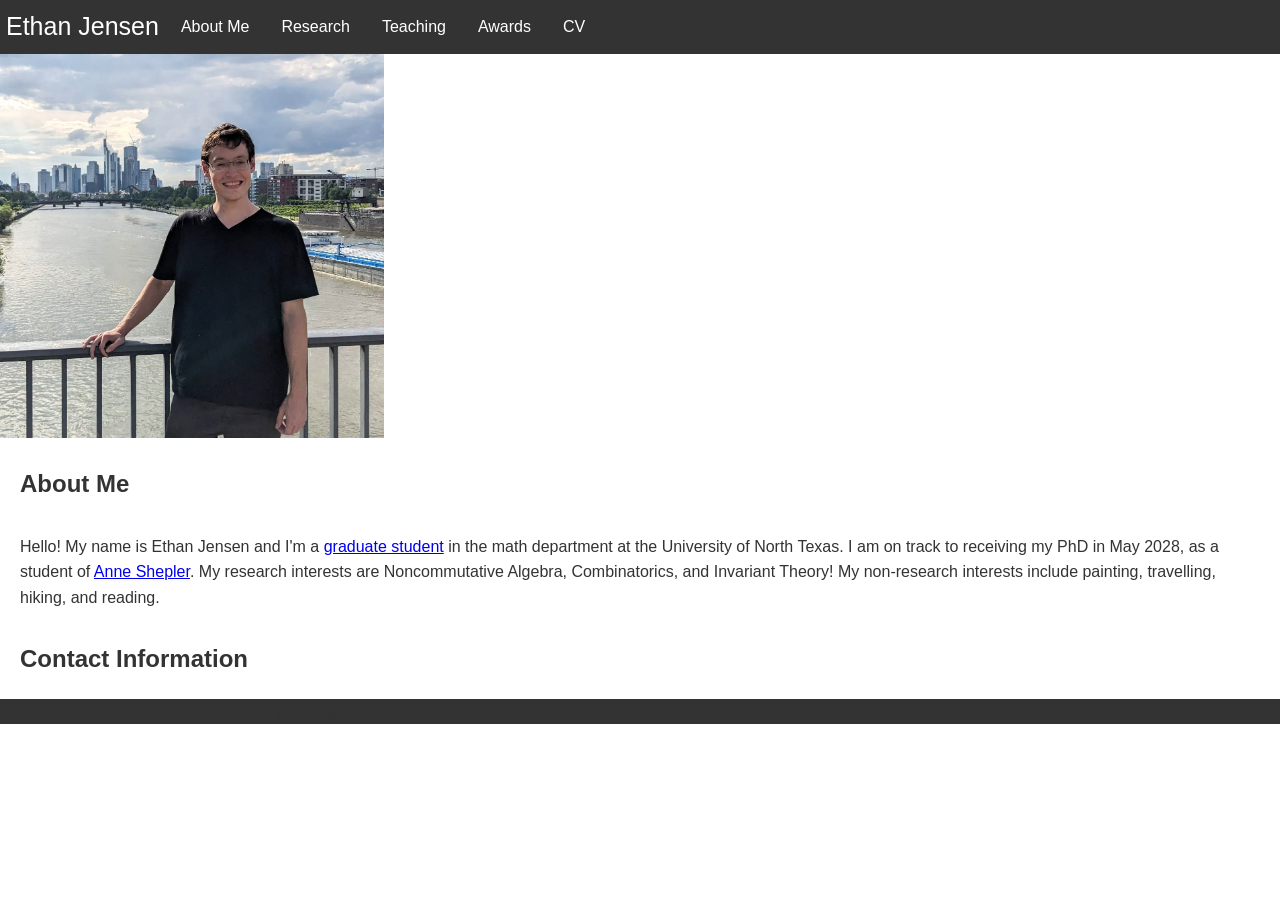
==== index.html @ 22f38358 "fixed inaccuracy." ====
<!DOCTYPE html>
<html lang="en">
<head>
    <meta charset="UTF-8">
    <meta name="viewport" content="width=device-width, initial-scale=1.0">
    <link href="style.css" rel="stylesheet" type="text/css" />
    <title>Ethan Jensen</title>
</head>
<body>
    <ul>
      <li class ="my-name">Ethan Jensen</li>
      <li><a href="index.html">About Me</a></li>
      <li><a href="research.html">Research</a></li>
      <li><a href="teaching.html">Teaching</a></li>
      <li><a href="awards.html">Awards</a></li>
      <li><a href="cv.html">CV</a></li>
    </ul>

    <img src="portrait.jpg" alt="Portrait" id="portrait">
    
    <h2>About Me</h2>
    
    <p>Hello! My name is Ethan Jensen and I'm a
      <a href="https://facultyinfo.unt.edu/faculty-profile?profile=esj0053">graduate student</a>
      in the math department at the University of North Texas. I am on track to receiving my PhD
      in May 2028, as a student of <a href = "https://sites.math.unt.edu/~ashepler/">Anne Shepler</a>.

      My research interests are Noncommutative Algebra, Combinatorics, and Invariant Theory!

      My non-research interests include painting, travelling, hiking, and reading.
    </p>

    <h2>Contact Information</h2>
    <ul>
      <li>Office: GAB476</li>
      <li>Institution Email: ethan.jensen@unt.edu</li>
      <li>Personal Email: ethanjensen0919@gmail.com</li>
    </ul>
</body>
</html>
---- style.css ----
body {
    font-family: Arial, sans-serif;
    line-height: 1.6;
    color: #333;
    margin: 0;
    padding: 0;
}

header, footer {
    background-color: #f4f4f4;
    padding: 20px;
    text-align: center;
}

h2, p {
  margin: 10px;
  padding: 10px;
}

ul {
  list-style-type: none;
  margin: 0;
  padding: 0;
  overflow: hidden;
  background-color: #333333;
}

ul li {
  float: left;
}

ul li a {
  display: block;
  color: white;
  text-align: center;
  padding: 14px 16px;
  text-decoration: none;
}

ul li a:hover {
  background-color: #111111;
}

main {
    padding: 20px;
    max-width: 1200px;
    margin: 0 auto;
}

section {
    margin-bottom: 20px;
}

h1, h2 {
    color: #333;
}

#portrait {
  width: 30%;
  height: 30%;
}

.my-name {
  color: white;
  font-size: 25px;
  padding: 6px;
}

/* Generated Table Formatting Garbage */

.tg  {border:none;border-collapse:collapse;border-spacing:0;}
.tg td{border-style:solid;border-width:0px;font-family:Arial, sans-serif;font-size:14px;overflow:hidden;
  padding:10px 5px;word-break:normal;}
.tg th{border-style:solid;border-width:0px;font-family:Arial, sans-serif;font-size:14px;font-weight:normal;
  overflow:hidden;padding:10px 5px;word-break:normal;}
.tg .tg-m6gx{border-color:inherit;font-family:Verdana, Geneva, sans-serif !important;font-size:18px;text-align:center;
  vertical-align:top}
.tg .tg-4qij{font-family:Verdana, Geneva, sans-serif !important;font-size:18px;text-align:center;vertical-align:top}
.tg .tg-6uti{border-color:inherit;font-family:Verdana, Geneva, sans-serif !important;font-size:18px;text-align:right;
  vertical-align:top}
.tg .tg-hlu1{font-family:Verdana, Geneva, sans-serif !important;font-size:18px;text-align:left;vertical-align:top}
.tg .tg-98wp{border-color:inherit;font-family:Verdana, Geneva, sans-serif !important;font-size:18px;text-align:right;
  vertical-align:top}
.tg .tg-9efg{font-family:Verdana, Geneva, sans-serif !important;font-size:18px;text-align:right;vertical-align:top}
.tg .tg-83bi{border-color:inherit;font-family:Verdana, Geneva, sans-serif !important;font-size:18px;text-align:center;
  vertical-align:top}
.tg .tg-hvap{border-color:inherit;font-family:Verdana, Geneva, sans-serif !important;font-size:18px;text-align:left;
  vertical-align:top}
.tg .tg-bld0{border-color:inherit;font-family:Verdana, Geneva, sans-serif !important;font-size:18px;text-align:left;
  vertical-align:top}
.tg .tg-egga{font-family:Verdana, Geneva, sans-serif !important;font-size:18px;text-align:left;vertical-align:top}
.tg .tg-sx3s{font-family:Verdana, Geneva, sans-serif !important;font-size:18px;text-align:center;vertical-align:top}
.tg .tg-vurl{font-family:Verdana, Geneva, sans-serif !important;font-size:18px;text-align:right;vertical-align:top}
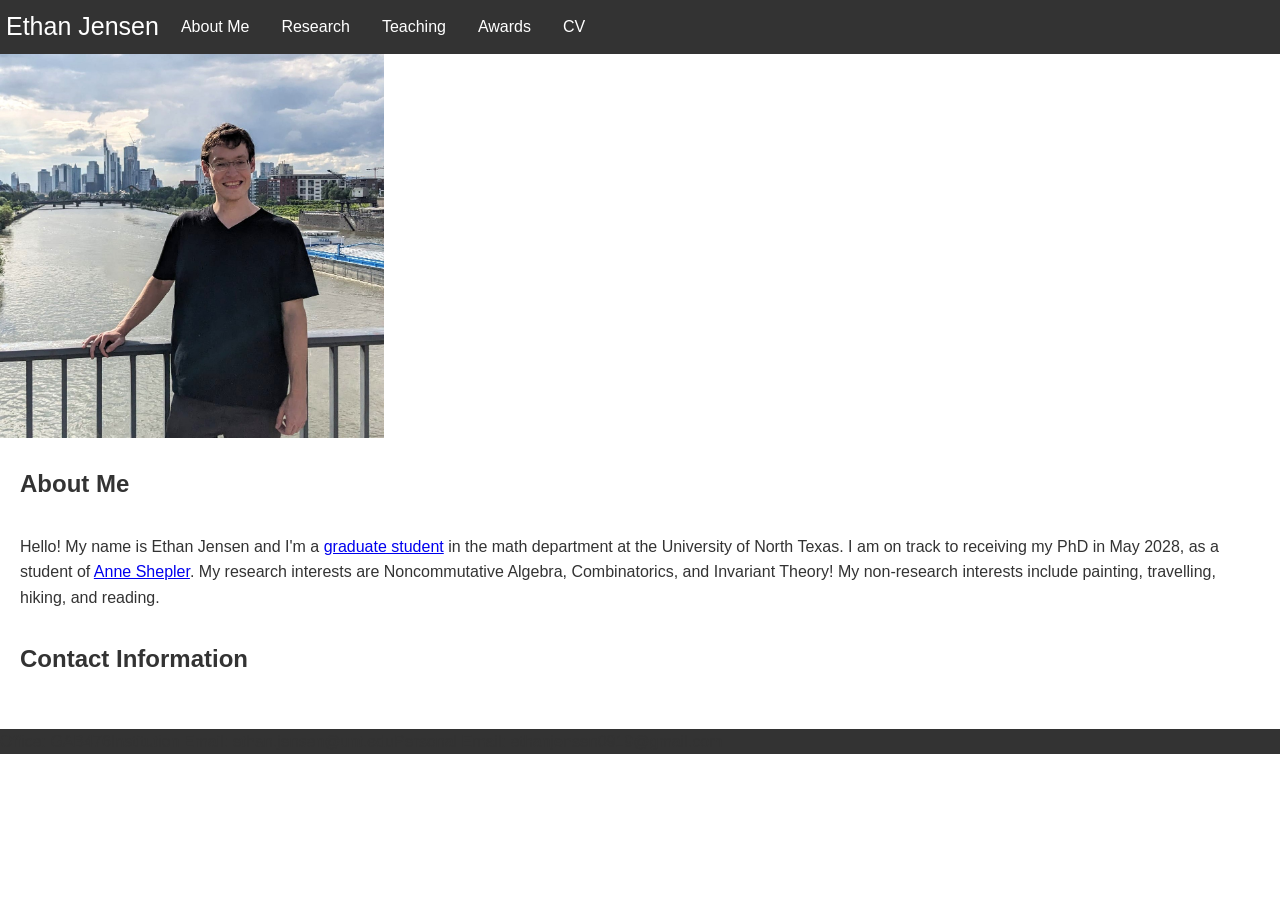
==== commit 0b7619ee: "wrap contact info" ====
--- a/index.html
+++ b/index.html
@@ -31,10 +31,12 @@
     </p>
 
     <h2>Contact Information</h2>
-    <ul>
-      <li>Office: GAB476</li>
-      <li>Institution Email: ethan.jensen@unt.edu</li>
-      <li>Personal Email: ethanjensen0919@gmail.com</li>
-    </ul>
+    <p>
+      <ul>
+        <li>Office: GAB476</li>
+        <li>Institution Email: ethan.jensen@unt.edu</li>
+        <li>Personal Email: ethanjensen0919@gmail.com</li>
+      </ul>
+    </p>
 </body>
 </html>
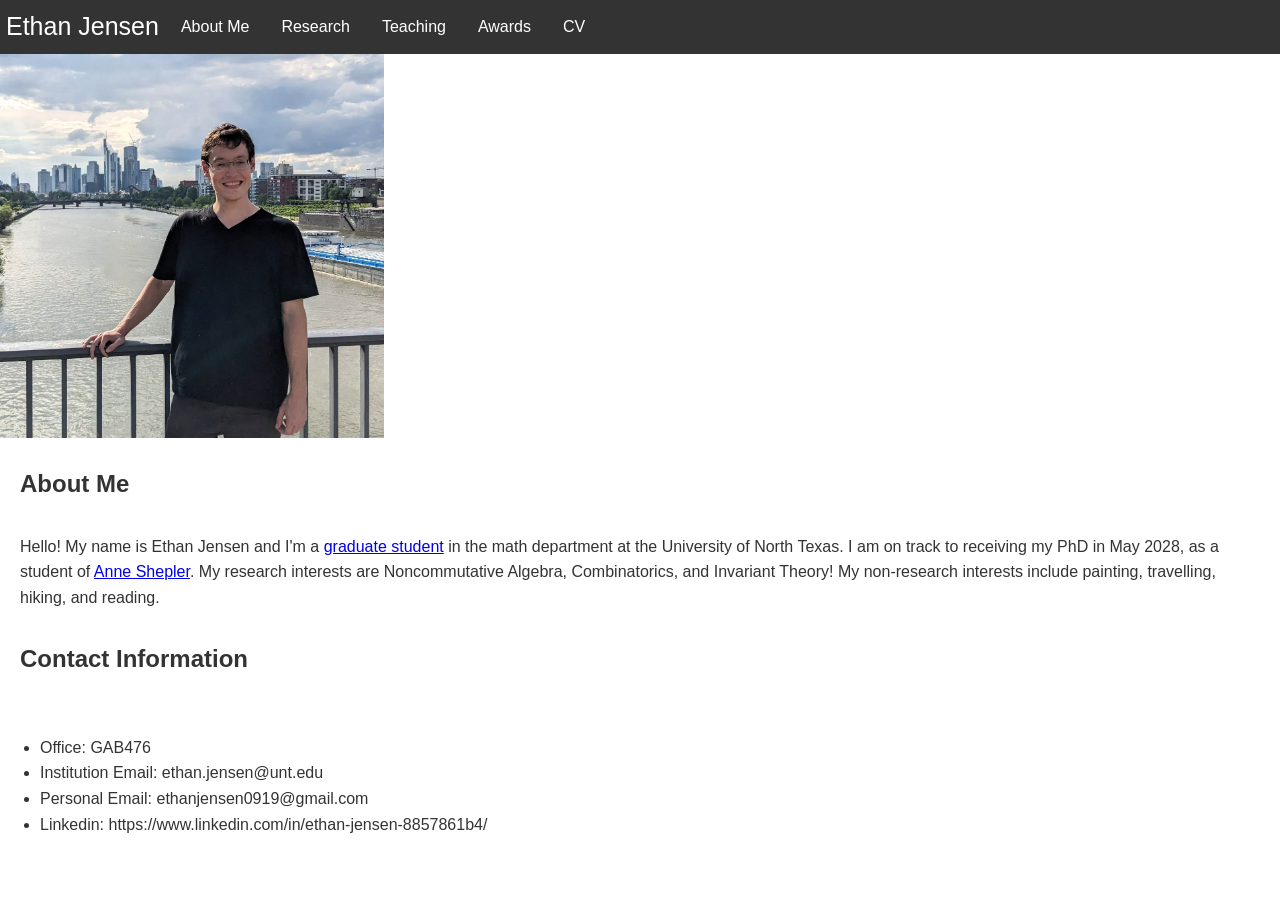
==== commit a7c65e4d: "added awards" ====
--- a/index.html
+++ b/index.html
@@ -7,7 +7,7 @@
     <title>Ethan Jensen</title>
 </head>
 <body>
-    <ul>
+    <ul class="navbar">
       <li class ="my-name">Ethan Jensen</li>
       <li><a href="index.html">About Me</a></li>
       <li><a href="research.html">Research</a></li>
@@ -36,6 +36,7 @@
         <li>Office: GAB476</li>
         <li>Institution Email: ethan.jensen@unt.edu</li>
         <li>Personal Email: ethanjensen0919@gmail.com</li>
+        <li>Linkedin: https://www.linkedin.com/in/ethan-jensen-8857861b4/</li>
       </ul>
     </p>
 </body>
--- a/style.css
+++ b/style.css
@@ -17,7 +17,7 @@
   padding: 10px;
 }
 
-ul {
+ul.navbar {
   list-style-type: none;
   margin: 0;
   padding: 0;
@@ -25,11 +25,11 @@
   background-color: #333333;
 }
 
-ul li {
+ul.navbar li {
   float: left;
 }
 
-ul li a {
+ul.navbar li a {
   display: block;
   color: white;
   text-align: center;
@@ -37,7 +37,7 @@
   text-decoration: none;
 }
 
-ul li a:hover {
+ul.navbar li a:hover {
   background-color: #111111;
 }
 
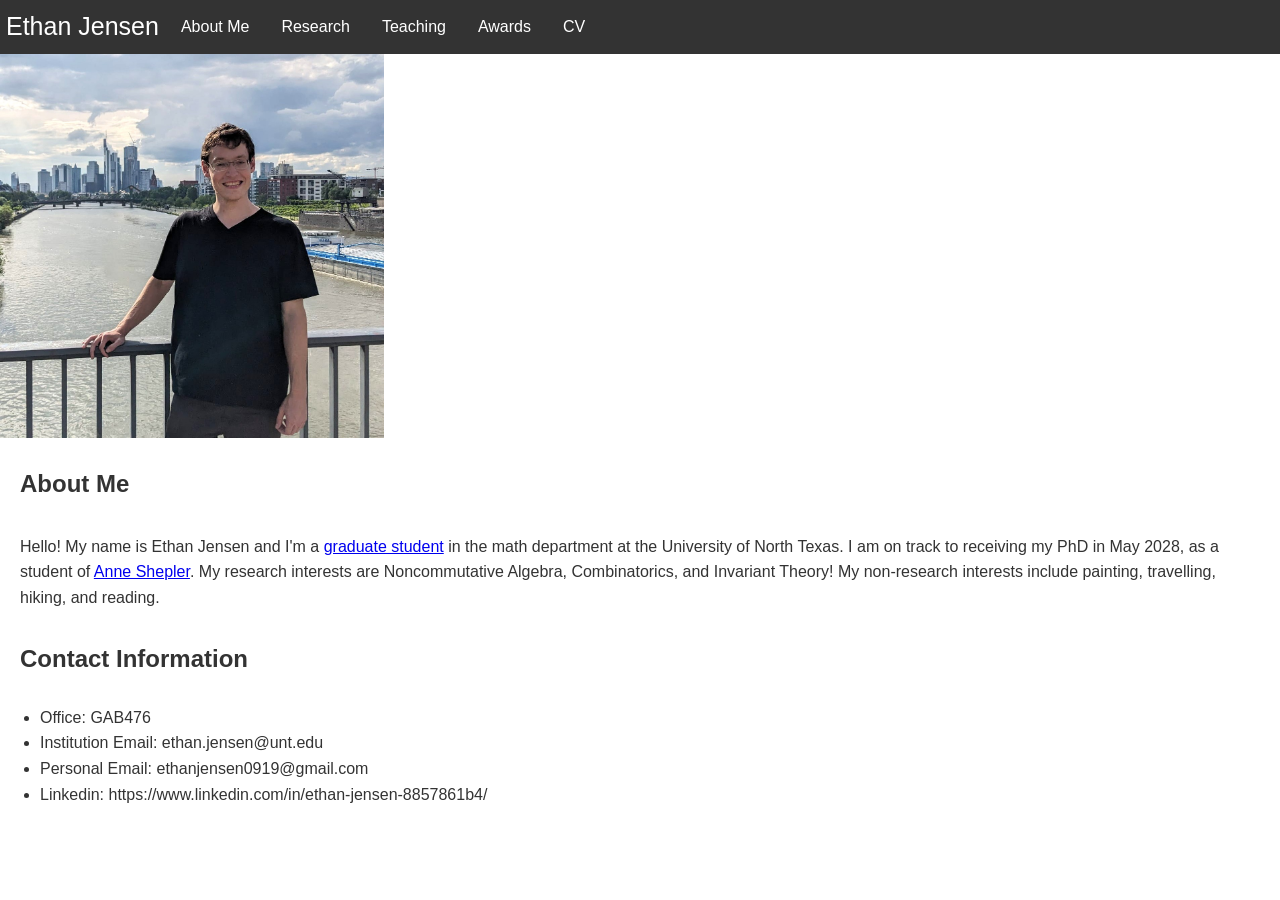
==== commit f532d50a: "added skills" ====
--- a/index.html
+++ b/index.html
@@ -31,13 +31,13 @@
     </p>
 
     <h2>Contact Information</h2>
-    <p>
+    <div>
       <ul>
         <li>Office: GAB476</li>
         <li>Institution Email: ethan.jensen@unt.edu</li>
         <li>Personal Email: ethanjensen0919@gmail.com</li>
         <li>Linkedin: https://www.linkedin.com/in/ethan-jensen-8857861b4/</li>
       </ul>
-    </p>
+    </div>
 </body>
 </html>
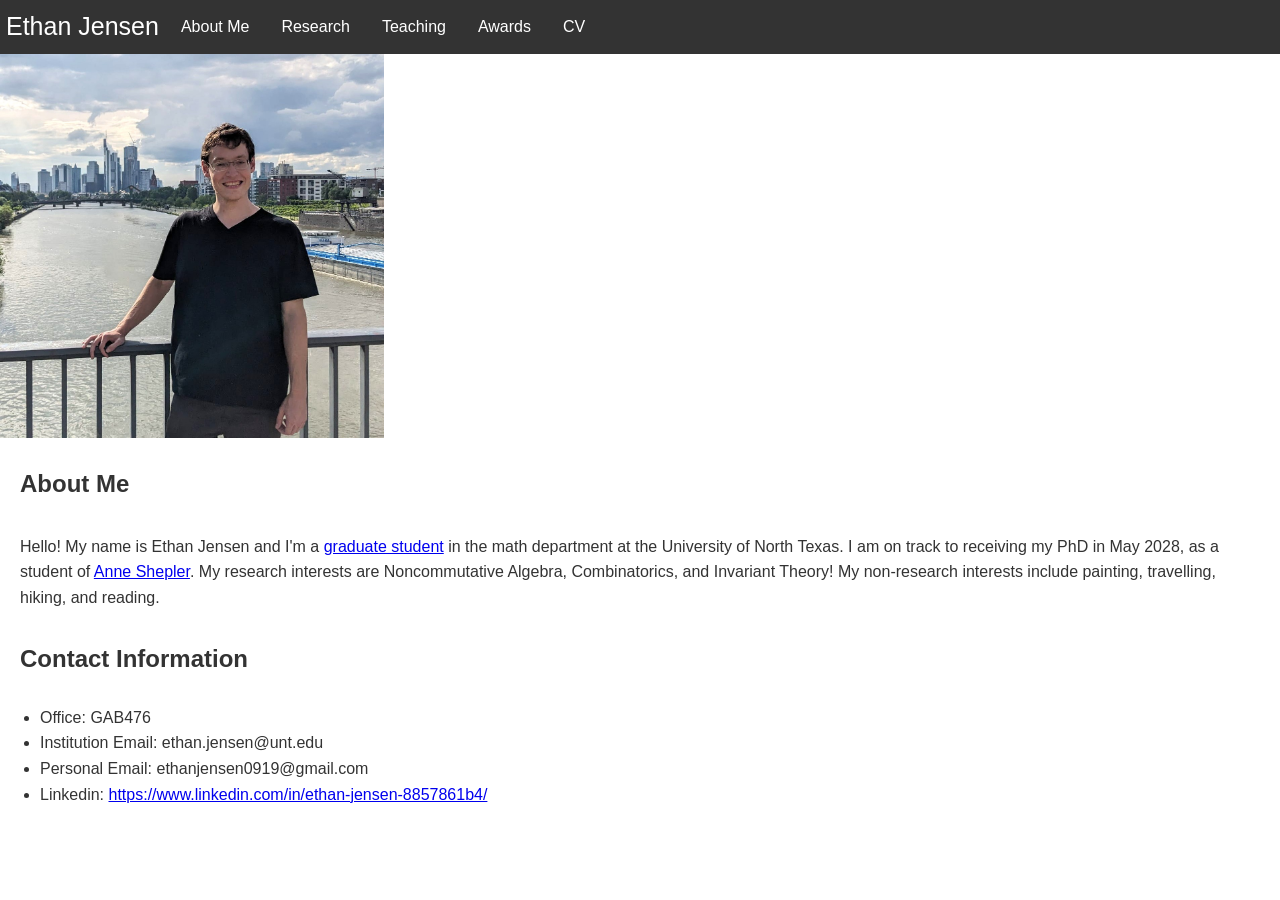
==== commit 8e09119c: "added clickable link" ====
--- a/index.html
+++ b/index.html
@@ -36,7 +36,7 @@
         <li>Office: GAB476</li>
         <li>Institution Email: ethan.jensen@unt.edu</li>
         <li>Personal Email: ethanjensen0919@gmail.com</li>
-        <li>Linkedin: https://www.linkedin.com/in/ethan-jensen-8857861b4/</li>
+        <li>Linkedin: <a href="https://www.linkedin.com/in/ethan-jensen-8857861b4/">https://www.linkedin.com/in/ethan-jensen-8857861b4/</a></li>
       </ul>
     </div>
 </body>
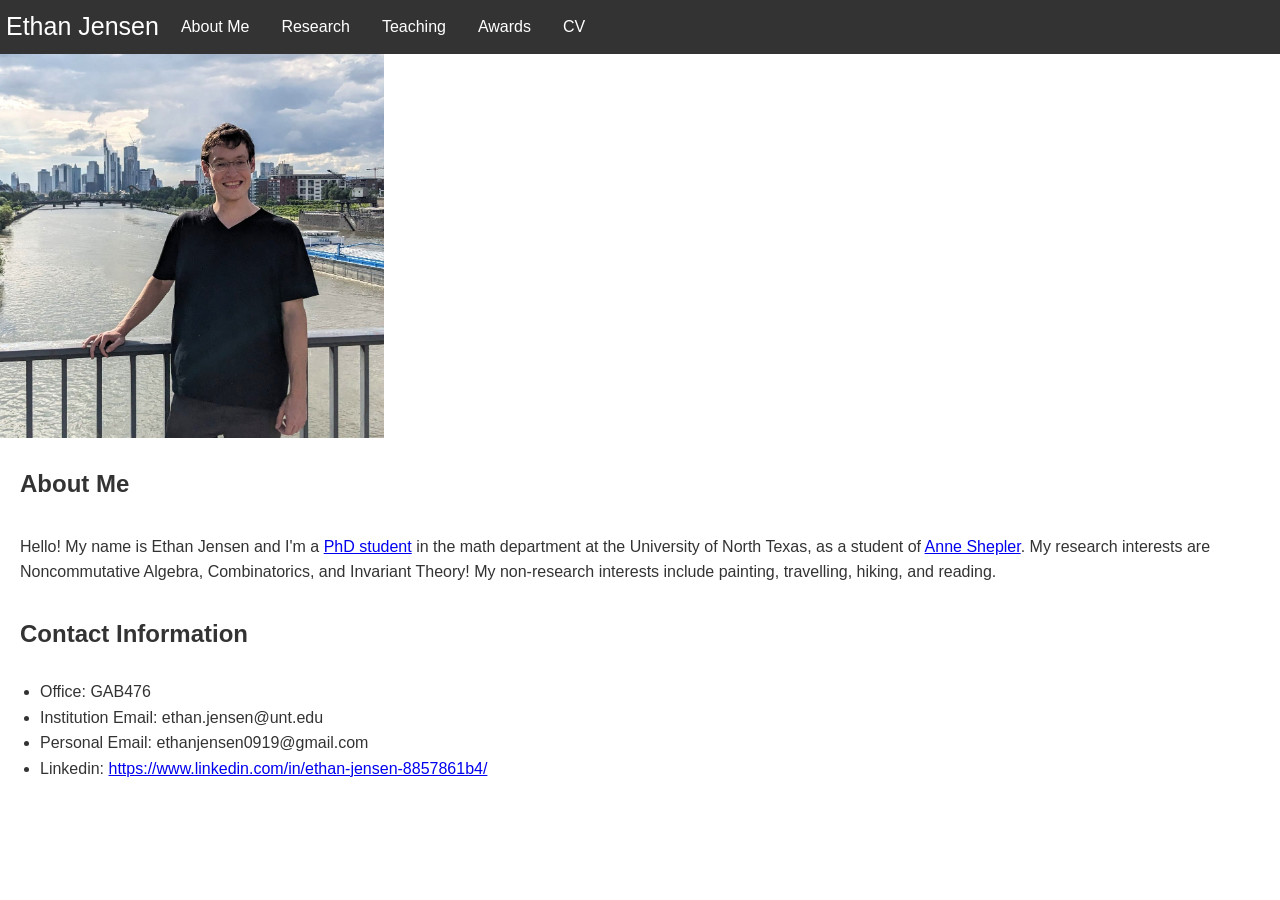
==== commit 5d786449: "changed info" ====
--- a/index.html
+++ b/index.html
@@ -21,9 +21,8 @@
     <h2>About Me</h2>
     
     <p>Hello! My name is Ethan Jensen and I'm a
-      <a href="https://facultyinfo.unt.edu/faculty-profile?profile=esj0053">graduate student</a>
-      in the math department at the University of North Texas. I am on track to receiving my PhD
-      in May 2028, as a student of <a href = "https://sites.math.unt.edu/~ashepler/">Anne Shepler</a>.
+      <a href="https://facultyinfo.unt.edu/faculty-profile?profile=esj0053">PhD student</a>
+      in the math department at the University of North Texas, as a student of <a href = "https://sites.math.unt.edu/~ashepler/">Anne Shepler</a>.
 
       My research interests are Noncommutative Algebra, Combinatorics, and Invariant Theory!
 
--- a/style.css
+++ b/style.css
@@ -12,7 +12,7 @@
     text-align: center;
 }
 
-h2, p {
+h2, p, h4 {
   margin: 10px;
   padding: 10px;
 }
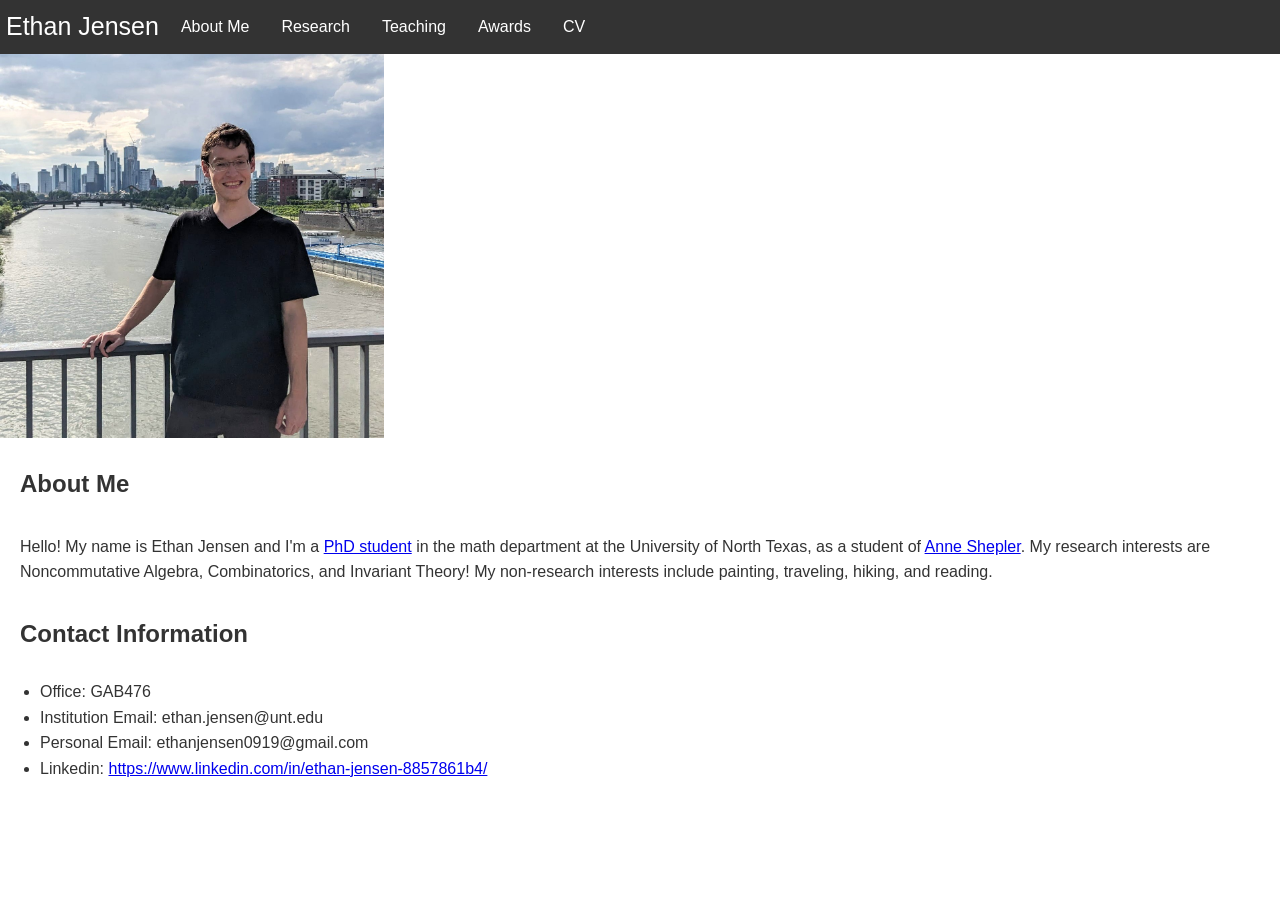
==== commit 0bccec0d: "split teaching into 2 tables" ====
--- a/index.html
+++ b/index.html
@@ -26,7 +26,7 @@
 
       My research interests are Noncommutative Algebra, Combinatorics, and Invariant Theory!
 
-      My non-research interests include painting, travelling, hiking, and reading.
+      My non-research interests include painting, traveling, hiking, and reading.
     </p>
 
     <h2>Contact Information</h2>
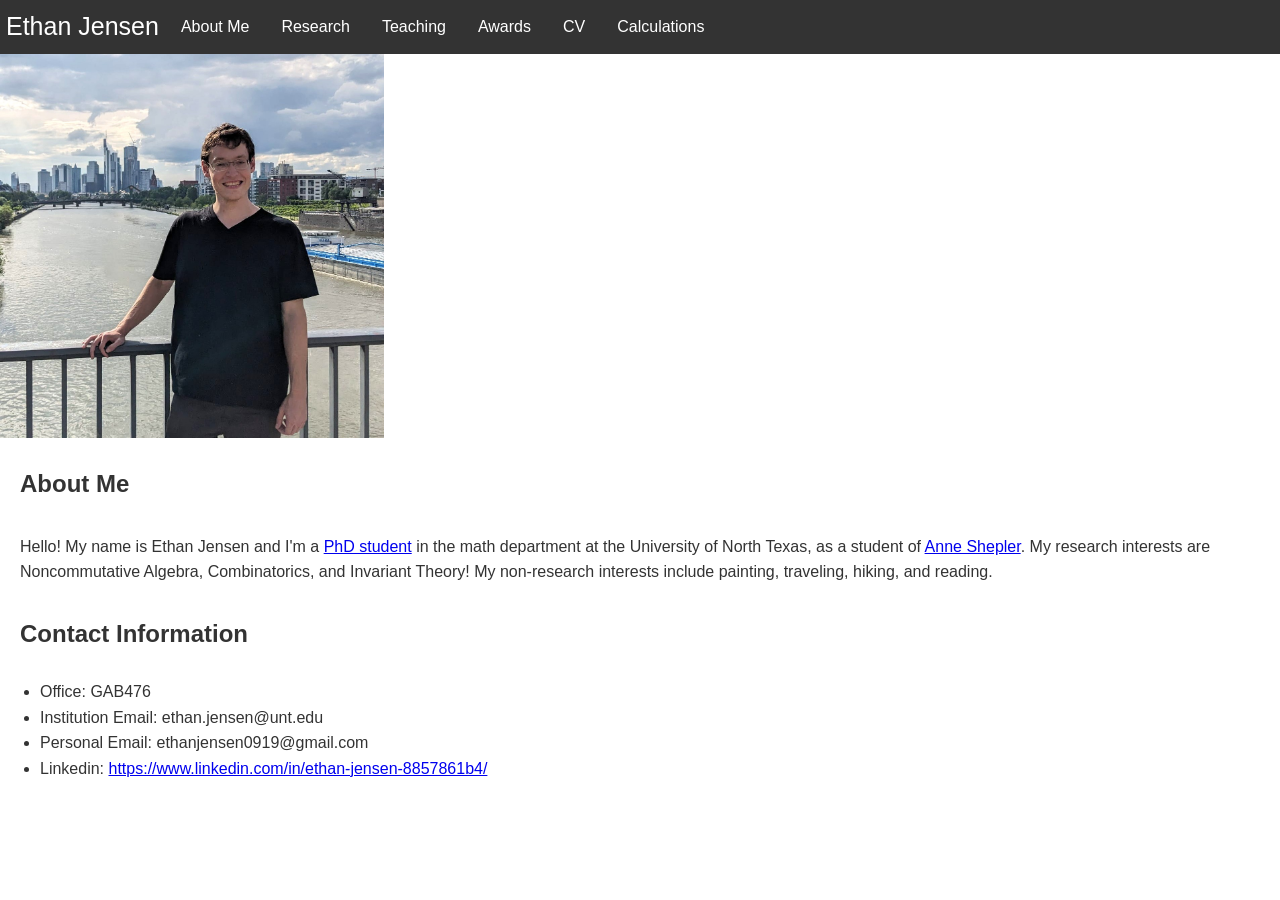
==== commit 158a6e5c: "made hidden page public by adding navbar link" ====
--- a/index.html
+++ b/index.html
@@ -14,6 +14,7 @@
       <li><a href="teaching.html">Teaching</a></li>
       <li><a href="awards.html">Awards</a></li>
       <li><a href="cv.html">CV</a></li>
+      <li><a href="calculations.html">Calculations</a></li>
     </ul>
 
     <img src="portrait.jpg" alt="Portrait" id="portrait">
--- a/style.css
+++ b/style.css
@@ -68,26 +68,39 @@
 
 /* Generated Table Formatting Garbage */
 
-.tg  {border:none;border-collapse:collapse;border-spacing:0;}
+.tg  {border:none;border-collapse:collapse;border-spacing:0;margin: 10px;
+  padding: 10px;}
 .tg td{border-style:solid;border-width:0px;font-family:Arial, sans-serif;font-size:14px;overflow:hidden;
   padding:10px 5px;word-break:normal;}
 .tg th{border-style:solid;border-width:0px;font-family:Arial, sans-serif;font-size:14px;font-weight:normal;
   overflow:hidden;padding:10px 5px;word-break:normal;}
-.tg .tg-m6gx{border-color:inherit;font-family:Verdana, Geneva, sans-serif !important;font-size:18px;text-align:center;
+.tg .tg-m6gx{border-color:inherit;font-family:Verdana, Geneva, sans-serif !important;font-size:16px;text-align:center;
   vertical-align:top}
-.tg .tg-4qij{font-family:Verdana, Geneva, sans-serif !important;font-size:18px;text-align:center;vertical-align:top}
-.tg .tg-6uti{border-color:inherit;font-family:Verdana, Geneva, sans-serif !important;font-size:18px;text-align:right;
+.tg .tg-4qij{font-family:Verdana, Geneva, sans-serif !important;font-size:16px;text-align:center;vertical-align:top}
+.tg .tg-6uti{border-color:inherit;font-family:Verdana, Geneva, sans-serif !important;font-size:16px;text-align:right;
   vertical-align:top}
-.tg .tg-hlu1{font-family:Verdana, Geneva, sans-serif !important;font-size:18px;text-align:left;vertical-align:top}
-.tg .tg-98wp{border-color:inherit;font-family:Verdana, Geneva, sans-serif !important;font-size:18px;text-align:right;
+.tg .tg-hlu1{font-family:Verdana, Geneva, sans-serif !important;font-size:16px;text-align:left;vertical-align:top}
+.tg .tg-98wp{border-color:inherit;font-family:Verdana, Geneva, sans-serif !important;font-size:16px;text-align:right;
   vertical-align:top}
-.tg .tg-9efg{font-family:Verdana, Geneva, sans-serif !important;font-size:18px;text-align:right;vertical-align:top}
-.tg .tg-83bi{border-color:inherit;font-family:Verdana, Geneva, sans-serif !important;font-size:18px;text-align:center;
+.tg .tg-9efg{font-family:Verdana, Geneva, sans-serif !important;font-size:16px;text-align:right;vertical-align:top}
+.tg .tg-83bi{border-color:inherit;font-family:Verdana, Geneva, sans-serif !important;font-size:16px;text-align:center;
   vertical-align:top}
-.tg .tg-hvap{border-color:inherit;font-family:Verdana, Geneva, sans-serif !important;font-size:18px;text-align:left;
+.tg .tg-hvap{border-color:inherit;font-family:Verdana, Geneva, sans-serif !important;font-size:16px;text-align:left;
   vertical-align:top}
-.tg .tg-bld0{border-color:inherit;font-family:Verdana, Geneva, sans-serif !important;font-size:18px;text-align:left;
+.tg .tg-bld0{border-color:inherit;font-family:Verdana, Geneva, sans-serif !important;font-size:16px;text-align:left;
   vertical-align:top}
-.tg .tg-egga{font-family:Verdana, Geneva, sans-serif !important;font-size:18px;text-align:left;vertical-align:top}
-.tg .tg-sx3s{font-family:Verdana, Geneva, sans-serif !important;font-size:18px;text-align:center;vertical-align:top}
-.tg .tg-vurl{font-family:Verdana, Geneva, sans-serif !important;font-size:18px;text-align:right;vertical-align:top}+.tg .tg-egga{font-family:Verdana, Geneva, sans-serif !important;font-size:16px;text-align:left;vertical-align:top}
+.tg .tg-sx3s{font-family:Verdana, Geneva, sans-serif !important;font-size:16px;text-align:center;vertical-align:top}
+.tg .tg-vurl{font-family:Verdana, Geneva, sans-serif !important;font-size:16px;text-align:right;vertical-align:top}
+
+#matrixWrapper {
+    display: inline-block;
+}
+
+#matrixTable .tabulator-table {
+    width: auto !important;   /* prevents full-page stretching */
+}
+
+#matrixTable {
+    display: inline-block;    /* keeps the table only as wide as needed */
+}
